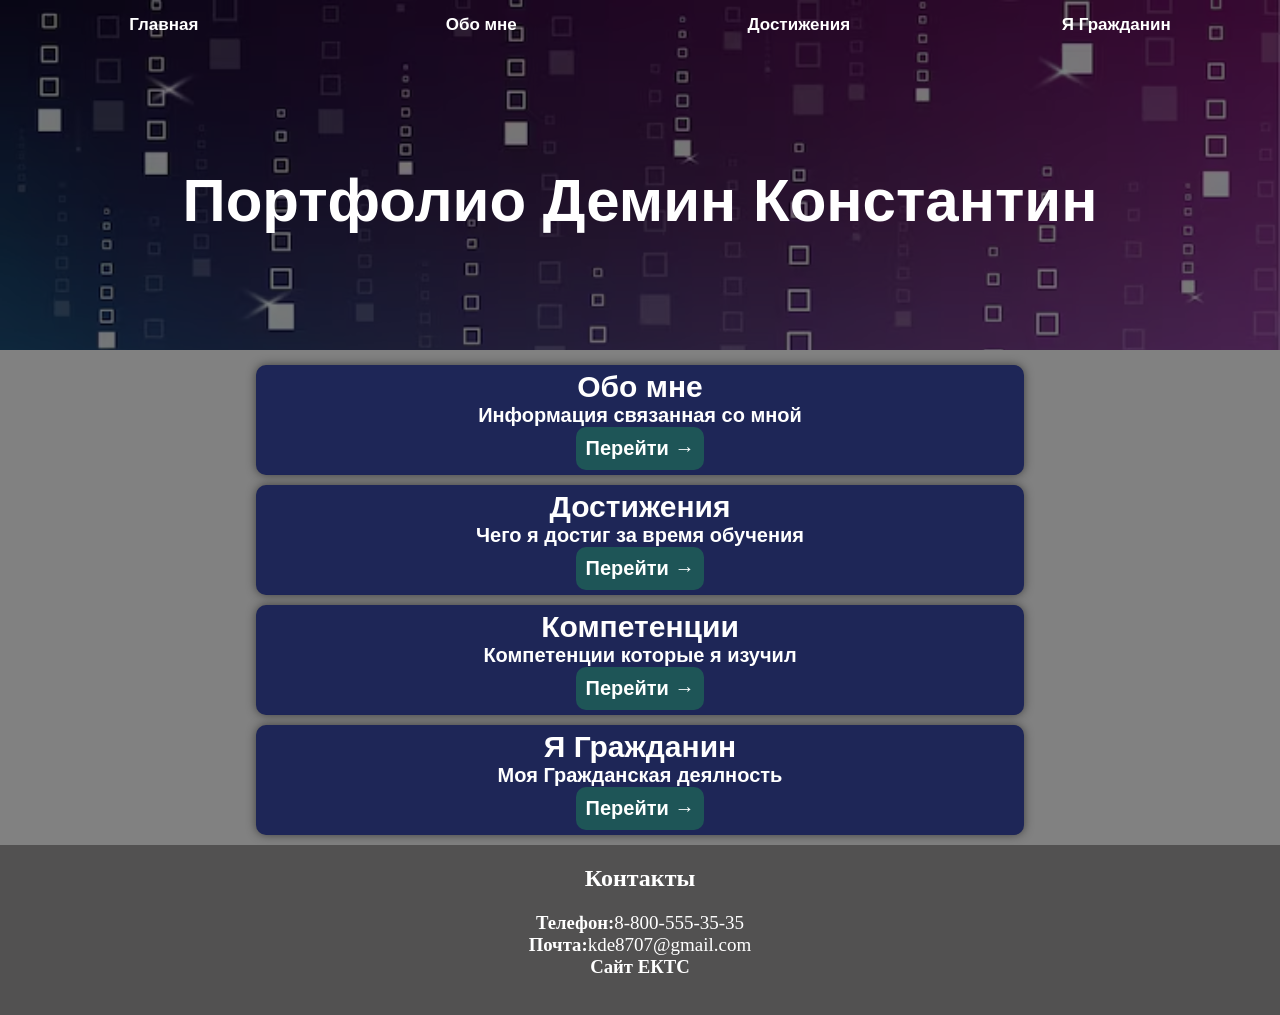
==== index.html @ 1305dbfd "Cat" ====
<!DOCTYPE html>
<html lang="en">
<head>
    <meta charset="UTF-8">
    <meta name="viewport" content="width=device-width, initial-scale=1.0">
    <title>Портфолио Демин Костя</title>
    <link rel="stylesheet" href="./css/style.css">
</head>
    <body>
        <header>
            <nav class="navigation">
                <ul>
                    <li><a href="./index.html">Главная</a></li>
                    <li><a href="./me.html">Обо мне</a></li>
                    <li><a href="./achievements.html">Достижения</a></li>
                    <li><a href="#">Я Гражданин</a></li>
                </ul>
            </nav>
            <div class="Portfolio">
                <h1>Портфолио Демин Константин</h1>
            </div>
        </header>

        <section class="other_sites">
            <div class="Block">
                <h2>Обо мне</h2>
                <p>Информация связанная со мной </p>
                <a href="./me.html" >Перейти →</a>
            </div>
            <div class="Block">
                <h2>Достижения</h2>
                <p>Чего я достиг за время обучения</p>
                <a href="./achievements.html" >Перейти →</a>
            </div>
            <div class="Block">
                <h2>Компетенции</h2>
                <p>Компетенции которые я изучил</p>
                <a href="./Competition.html" >Перейти →</a>
            </div>
            <div class="Block">
                <h2>Я Гражданин</h2>
                <p>Моя Гражданская деялность</p>
                <a href="./Grajdanin.html" >Перейти →</a>
            </div>
        </section>

        <section class="contacts">
            
            <h2>Контакты</h2>
            <div class="contact">
                <h3>Телефон:</h3>
                <p>8-800-555-35-35</p>
            </div>
            <div class="contact">
                <h3>Почта:</h3>
                <p>kde8707@gmail.com</p>
            </div>  

            <div class="EKTC">
                <h3><a href="https://www.ects.ru/">Сайт ЕКТС</a></h3>
            </div>
        </section>
    </body>
</html>
---- css/style.css ----
*{
    margin: 0;
    padding: 0;
    box-sizing: border-box;
}

body{
    display: flex;
    flex-direction: column;
    align-items: center;
    min-height: 100vh;
    width: 100%;
    background-color: rgb(129, 129, 129);
}

a{
    text-decoration: none;
    color: white;
}

header{
    background-image: url(../image/TopBack.png); 
    background-size: cover;
    background-color: rgba(0, 0, 0, 0.5); /* 0.5 — это 50% затемнения */
    background-blend-mode: multiply;
    width: 100%;
    height: 350px;
    padding-right: 5px;
    padding-left: 5px;
}

.Portfolio{
    width: 100%;
    height: 300px;
    color: white;
    display:flex;
    flex-direction: column;
    justify-content: center;
    align-items: center;
    text-align: center;
    font-size: 30px;
    font-weight: 600;
    font-family: 'Noto Sans KR', sans-serif;
}

.navigation{
    width: 100%;
    height: 50px;
    display: flex;
    justify-content: space-around;
    align-items: center;
    font-size: 20px;
    font-weight: 600;
    font-family: 'Noto Sans KR', sans-serif;
}
.navigation ul{
    display: flex;
    justify-content: space-around;
    align-items: center;
    list-style: none;
    width: 100%;
    height: 100%;
}
.navigation ul li{
    display: flex;
    justify-content: center;
    align-items: center;
    width: 100%;
    height: 100%; 
}
.navigation ul li a{
    text-decoration: none;
    color: white;
    width: 100%;
    height: 100%;
    display: flex;
    justify-content: center;
    align-items: center;
    font-size: 17px;
}
.navigation ul li a:hover{
    color: rgb(255, 178, 178);
}

.other_sites{
    display: grid;
    grid-template-columns: repeat(1, 1fr);
    grid-template-rows: repeat(4, 1fr);
    width: 80%;
    padding-top: 15px;
    padding-right: 10%;
    padding-left: 10%;
    gap: 10px;
}

.Block{
    background-color: rgb(30, 38, 87);
    border-radius: 10px;
    padding: 5px;
    display: flex;
    flex-direction: column;
    justify-content: center;
    align-items: center;
    text-align: center;
    color: white;
    font-size: 20px;
    font-weight: 600;
    font-family: 'Noto Sans KR', sans-serif;
    box-shadow: 0 0 10px rgba(0, 0, 0, 0.5);
}

.Block a{
    background-color: rgb(30, 85, 87);
    padding: 10px;
    border-radius: 10px;
}

.contacts{
    background-color: rgb(82, 81, 81);
    color: white;
    width: 100%;
    height: 170px;
    margin-top: 10px;
    display: flex;
    flex-direction: column; 
    align-items: center;
    flex-shrink: 0;
}

.contacts h2{
    margin: 20px;
}
.contact{
    display: flex;
}
.contact p{
    text-align: center;
    font-size: 19px;
}

.description{
    padding-left: 10px;
    padding-right: 10px;
    margin-top: 30px;
    margin-bottom: 30px;
    width: 100%;
    height: 300px;
    display:flex;
    flex-direction: column;
    justify-content: center;
    align-items: center;
    text-align: left;
    font-size: 18px;
    font-weight: 600;
    font-family: 'Noto Sans KR', sans-serif;
    max-width:  70%;

    background-color: rgb(135, 199, 255);
    border-radius: 10px;
    box-shadow: 0 0 10px rgba(0, 0, 0, 0.5);
}

.achievements{
    display: flex;
    flex-direction: row;
    justify-content: space-between;
    align-items: center;
    text-align: center;
    width: 100%;
    height: 600px;
    margin-top: 20px;
    margin-bottom: 50px;
    position: relative;
}

.achievements p{
    color:white;
}

.achievements h2{
    color:white;
}

.achievement_1{
    width: 20%;
    height: 30%;
}

.achievement_1 img{
    width: 220px;
    height: 280px;
}

.achievement_1 h2{
    font-size: 10px;
}

.achievement_1 p{
    font-size: 10px;
}

.achievement_3 h2{
    font-size: 10px;
}

.achievement_3 p{
    font-size: 10px;
}

.achievement_2{
    height: 65%;
}
.achievement_2 p{
    font-size: 20px;
}

.achievement_2 img{
    width: 300px;
    height: 400px;
}

.achievement_3{
    width: 20%;
    height: 30%;
}

.achievement_3 img{
    width: 220px;
    height: 280px;
}

.masAchiv{
    display: none;
}

.back{
    font-size: 25px;
    transform: translateY(-50%);
    background-color: rgb(30, 38, 87);
    border-radius: 10px;
    padding: 5px;
    display: flex;
    flex-direction: column;
    justify-content: center;
    align-items: center;
    text-align: center;
    color: white;
    font-weight: 600;
    font-family: 'Noto Sans KR', sans-serif;
    box-shadow: 0 0 10px rgba(0, 0, 0, 0.5);
    position: absolute; /* Кнопка вырывается из потока и позиционируется относительно .achievements */
    left: 10px;         /* Отступ 10px от левого края */
    top: 50%;           /* Сдвигаем верхний край кнопки на середину родителя */
    transform: translateY(-50%);
}

.next{
    font-size: 25px;
    transform: translateY(-50%);
    background-color: rgb(30, 38, 87);
    border-radius: 10px;
    padding: 5px;
    display: flex;
    flex-direction: column;
    justify-content: center;
    align-items: center;
    text-align: center;
    color: white;
    font-weight: 600;
    font-family: 'Noto Sans KR', sans-serif;
    box-shadow: 0 0 10px rgba(0, 0, 0, 0.5);
    position: absolute; /* То же самое для правой кнопки */
    right: 10px;        /* Отступ 10px от правого края */
    top: 50%;
    transform: translateY(-50%);
}

.general{
    display: flex;
    flex-direction: column;
    justify-content: center;
    align-items: center;
    text-align: left;
    width: 70%;
    height: 100px;/* 1300 */
    margin-top: 20px;
    margin-bottom: 50px;
    padding-left: 15px;
    padding-right: 15px;
    background-color: rgb(135, 199, 255);
    border-radius: 10px;
    box-shadow: 0 0 10px rgba(0, 0, 0, 0.5);
    cursor: pointer;
}

.general h1{
    font-size: 30px;
}

#generalText{
    display:none
}

.professional{
    display: flex;
    flex-direction: column;
    justify-content: center;
    align-items: center;
    text-align: left;
    width: 70%;
    height: 100px;/* 1750 */
    margin-top: 20px;
    margin-bottom: 50px;
    padding-left: 15px;
    padding-right: 15px;
    background-color: rgb(135, 199, 255);
    border-radius: 10px;
    box-shadow: 0 0 10px rgba(0, 0, 0, 0.5);
    cursor: pointer;
}

.professional h1{
    font-size: 30px;
}

#profesText{
    display:none
}
.Types{
    display: flex;
    flex-direction: column;
    justify-content: center;
    align-items: center;
    text-align: left;
    width: 70%;
    height: 240px;/* 2000 */
    margin-top: 20px;
    margin-bottom: 50px;
    padding-left: 15px;
    padding-right: 15px;
    background-color: rgb(135, 199, 255);
    border-radius: 10px;
    box-shadow: 0 0 10px rgba(0, 0, 0, 0.5);
    cursor: pointer;
}
.Types h1{
    font-size: 30px;
}
#typesText{
    display:none
}

.MyPhoto{
    width: 400px;
    height: 500px;
    margin-top: 50px;
    margin-bottom: 50px;
    border-radius: 10px;
    box-shadow: 0 0 10px rgba(0, 0, 0, 0.5);
}

/* ========================================================== */
/*   МЕДИА-ЗАПРОС ДЛЯ СМАРТФОНОВ (ЭКРАНЫ МЕНЕЕ 768px)          */
/* ========================================================== */
@media screen and (max-width: 768px) {
    header {
        height: auto;
        padding-bottom: 20px;
    }

    .Portfolio {
        height: auto;
        padding: 40px 10px;
        font-size: 24px;
    }

    /* Навигация перестраивается в столбик, чтобы не сжиматься */
    .navigation {
        height: auto;
    }
    
    .navigation ul {
        flex-direction: column;
        gap: 10px;
        padding: 10px 0;
    }

    .navigation ul li a {
        font-size: 16px;
        padding: 8px 0;
    }

    /* Сетка сайтов занимает больше ширины */
    .other_sites {
        width: 90%;
        padding-left: 5%;
        padding-right: 5%;
    }

    /* Адаптация текстовых блоков и раскрывающихся секций */
    .description, .general, .professional, .Types {
        width: 90%;
        max-width: 90%;
        height: auto; /* Сбрасываем фиксированную высоту, чтобы текст не вылезал */
        padding: 20px 15px;
        margin-top: 15px;
        margin-bottom: 15px;
    }

    .general h1, .professional h1, .Types h1 {
        font-size: 22px;
        text-align: center;
    }

    /* Фотография подстраивается под ширину экрана */
    .MyPhoto {
        width: 90%;
        height: auto;
        aspect-ratio: 4 / 5; /* Сохраняет пропорции исходных 400x500 */
        margin-top: 25px;
        margin-bottom: 25px;
    }

    /* Блок с достижениями и слайдером */
    .achievements {
        height: auto;
        flex-direction: column; /* Элементы встают друг под друга, если нужно */
        gap: 15px;
    }

    .achievement_2 {
        height: auto;
        width: 90%;
    }

    .achievement_2 img {
        width: 100%;
        height: auto;
        max-width: 280px;
    }
    .achievement_1{
        display: none;
    }
    .achievement_3{
        display: none;
    }

    /* Футер/Контакты */
    .contacts {
        height: auto;
        padding-bottom: 20px;
    }
    
    .contact {
        flex-direction: column;
        gap: 5px;
    }

}
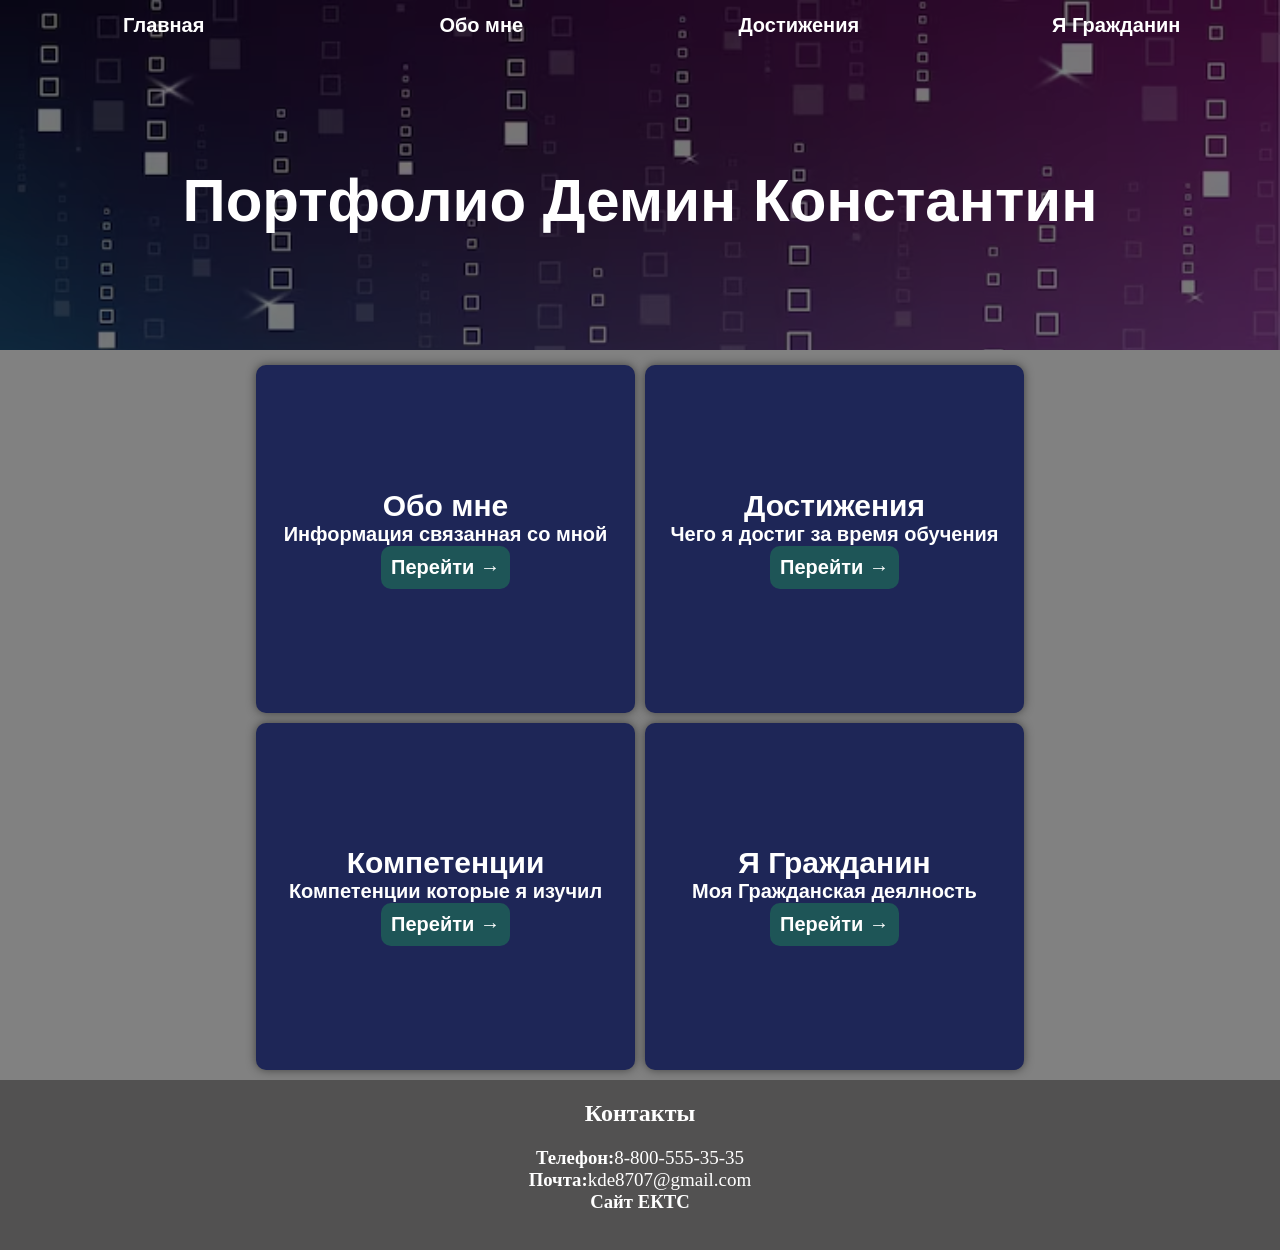
==== commit 2d86ecb3: "cat" ====
--- a/index.html
+++ b/index.html
@@ -4,7 +4,9 @@
     <meta charset="UTF-8">
     <meta name="viewport" content="width=device-width, initial-scale=1.0">
     <title>Портфолио Демин Костя</title>
-    <link rel="stylesheet" href="./css/style.css">
+<link rel="stylesheet" href="./css/styleMain.css" media="screen and (min-width: 901px)">
+
+<link rel="stylesheet" href="./css/style.css" media="screen and (max-width: 900px)">
 </head>
     <body>
         <header>
@@ -13,7 +15,7 @@
                     <li><a href="./index.html">Главная</a></li>
                     <li><a href="./me.html">Обо мне</a></li>
                     <li><a href="./achievements.html">Достижения</a></li>
-                    <li><a href="#">Я Гражданин</a></li>
+                    <li><a href="./Grajdanin.html">Я Гражданин</a></li>
                 </ul>
             </nav>
             <div class="Portfolio">
--- a/css/styleMain.css
+++ b/css/styleMain.css
@@ -0,0 +1,488 @@
+*{
+    margin: 0;
+    padding: 0;
+    box-sizing: border-box;
+}
+
+body{
+    display: flex;
+    flex-direction: column;
+    align-items: center;
+    min-height: 100vh;
+    width: 100%;
+    background-color: rgb(129, 129, 129);
+}
+
+a{
+    text-decoration: none;
+    color: white;
+}
+
+header{
+    background-image: url(../image/TopBack.png); 
+    background-size: cover;
+    background-color: rgba(0, 0, 0, 0.5); /* 0.5 — это 50% затемнения */
+    background-blend-mode: multiply;
+    width: 100%;
+    height: 350px;
+    padding-right: 5px;
+    padding-left: 5px;
+}
+
+.Portfolio{
+    width: 100%;
+    height: 300px;
+    color: white;
+    display:flex;
+    flex-direction: column;
+    justify-content: center;
+    align-items: center;
+    text-align: center;
+    font-size: 30px;
+    font-weight: 600;
+    font-family: 'Noto Sans KR', sans-serif;
+}
+
+.navigation{
+    width: 100%;
+    height: 50px;
+    display: flex;
+    justify-content: space-around;
+    align-items: center;
+    font-size: 20px;
+    font-weight: 600;
+    font-family: 'Noto Sans KR', sans-serif;
+}
+.navigation ul{
+    display: flex;
+    justify-content: space-around;
+    align-items: center;
+    list-style: none;
+    width: 100%;
+    height: 100%;
+}
+.navigation ul li{
+    display: flex;
+    justify-content: center;
+    align-items: center;
+    width: 100%;
+    height: 100%; 
+}
+.navigation ul li a{
+    text-decoration: none;
+    color: white;
+    width: 100%;
+    height: 100%;
+    display: flex;
+    justify-content: center;
+    align-items: center;
+}
+.navigation ul li a:hover{
+    color: rgb(255, 178, 178);
+}
+
+.other_sites{
+    display: grid;
+    grid-template-columns: repeat(2, 1fr);
+    grid-template-rows: repeat(2, 1fr);
+    width: 80%;
+    height: 80vh;
+    padding-top: 15px;
+    padding-right: 10%;
+    padding-left: 10%;
+    gap: 10px;
+}
+
+
+.Block{
+    background-color: rgb(30, 38, 87);
+    border-radius: 10px;
+    padding: 5px;
+    display: flex;
+    flex-direction: column;
+    justify-content: center;
+    align-items: center;
+    text-align: center;
+    color: white;
+    font-size: 20px;
+    font-weight: 600;
+    font-family: 'Noto Sans KR', sans-serif;
+    box-shadow: 0 0 10px rgba(0, 0, 0, 0.5);
+}
+
+.Block a{
+    background-color: rgb(30, 85, 87);
+    padding: 10px;
+    border-radius: 10px;
+}
+
+.contacts{
+    background-color: rgb(82, 81, 81);
+    bottom: 0;
+    color: white;
+    width: 100%;
+    height: 170px;
+    margin-top: 10px;
+    display: flex;
+    flex-direction: column; 
+    align-items: center;
+    flex-shrink: 0;
+    bottom:0;
+}
+
+.contacts h2{
+    margin: 20px;
+}
+.contact{
+    display: flex;
+}
+.contact p{
+    text-align: center;
+    font-size: 19px;
+}
+
+
+.description{
+    margin-left: 10px;
+    margin-top: 30px;
+    margin-bottom: 30px;
+    width: 100%;
+    height: 300px;
+    display:flex;
+    flex-direction: column;
+    justify-content: center;
+    align-items: center;
+    text-align: left;
+    font-size: 20px;
+    font-weight: 600;
+    font-family: 'Noto Sans KR', sans-serif;
+    max-width:  70%;
+
+    background-color: rgb(135, 199, 255);
+    border-radius: 10px;
+    box-shadow: 0 0 10px rgba(0, 0, 0, 0.5);
+}
+
+
+.achievements{
+    display: flex;
+    flex-direction: row;
+    justify-content: space-between;
+    align-items: center;
+    text-align: center;
+    width: 100%;
+    height: 600px;
+    margin-top: 20px;
+    margin-bottom: 50px;
+    padding-left: 150px;
+    padding-right: 150px;
+}
+ 
+
+.achievements p{
+    color:white;
+}
+
+.achievements h2{
+    color:white;
+}
+
+.achievement_1{
+    width: 20%;
+    height: 30%;
+}
+
+.achievement_1 img{
+    width: 220px;
+    height: 280px;
+}
+
+.achievement_1 h2{
+    font-size: 10px;
+}
+
+.achievement_1 p{
+    font-size: 10px;
+}
+
+.achievement_3 h2{
+    font-size: 10px;
+}
+
+.achievement_3 p{
+    font-size: 10px;
+}
+
+.achievement_2{
+    width: 30%;
+    height: 65%;
+}
+.achievement_2 p{
+    font-size: 20px;
+}
+
+.achievement_2 img{
+    width: 300px;
+    height: 400px;
+}
+
+.achievement_3{
+    width: 20%;
+    height: 30%;
+}
+
+.achievement_3 img{
+    width: 220px;
+    height: 280px;
+}
+
+.masAchiv{
+    display: none;
+}
+
+.back{
+    font-size: 20px;
+    left: 10px;
+    top: 50%;
+    transform: translateY(-50%);
+    background-color: rgb(30, 38, 87);
+    border-radius: 10px;
+    padding: 5px;
+    display: flex;
+    flex-direction: column;
+    justify-content: center;
+    align-items: center;
+    text-align: center;
+    color: white;
+    font-size: 20px;
+    font-weight: 600;
+    font-family: 'Noto Sans KR', sans-serif;
+    box-shadow: 0 0 10px rgba(0, 0, 0, 0.5);
+}
+
+.next{
+    font-size: 20px;
+    right: 10px;
+    top: 50%;
+    transform: translateY(-50%);
+    background-color: rgb(30, 38, 87);
+    border-radius: 10px;
+    padding: 5px;
+    display: flex;
+    flex-direction: column;
+    justify-content: center;
+    align-items: center;
+    text-align: center;
+    color: white;
+    font-size: 20px;
+    font-weight: 600;
+    font-family: 'Noto Sans KR', sans-serif;
+    box-shadow: 0 0 10px rgba(0, 0, 0, 0.5);
+}
+
+
+.general{
+    display: flex;
+    flex-direction: column;
+    justify-content: center;
+    align-items: center;
+    text-align: left;
+    width: 60%;
+    height: 100px;/* 600 */
+    margin-top: 20px;
+    margin-bottom: 50px;
+    padding-left: 150px;
+    padding-right: 150px;
+    background-color: rgb(135, 199, 255);
+    border-radius: 10px;
+    box-shadow: 0 0 10px rgba(0, 0, 0, 0.5);
+    cursor: pointer;
+}
+#generalText{
+    display:none
+}
+
+.professional{
+    display: flex;
+    flex-direction: column;
+    justify-content: center;
+    align-items: center;
+    text-align: left;
+    width: 60%;
+    height: 100px;/* 800 */
+    margin-top: 20px;
+    margin-bottom: 50px;
+    padding-left: 150px;
+    padding-right: 150px;
+    background-color: rgb(135, 199, 255);
+    border-radius: 10px;
+    box-shadow: 0 0 10px rgba(0, 0, 0, 0.5);
+    cursor: pointer;
+}
+#profesText{
+    display:none
+}
+.Types{
+    display: flex;
+    flex-direction: column;
+    justify-content: center;
+    align-items: center;
+    text-align: left;
+    width: 60%;
+    height: 100px;/* 750 */
+    margin-top: 20px;
+    margin-bottom: 50px;
+    padding-left: 150px;
+    padding-right: 150px;
+    background-color: rgb(135, 199, 255);
+    border-radius: 10px;
+    box-shadow: 0 0 10px rgba(0, 0, 0, 0.5);
+    cursor: pointer;
+}
+#typesText{
+    display:none
+}
+
+
+.MyPhoto{
+    width: 400px;
+    height: 500px;
+    margin-top: 50px;
+    margin-bottom: 50px;
+    border-radius: 10px;
+    box-shadow: 0 0 10px rgba(0, 0, 0, 0.5);
+}
+
+
+
+@media screen and (max-width: 768px) {
+    
+    /* 1. Шапка и заголовок */
+    header {
+        height: 250px;
+    }
+
+    .Portfolio {
+        height: 180px;
+        font-size: 22px;
+        padding: 0 10px;
+    }
+
+    /* 2. Меню навигации переводим в столбик */
+    .navigation {
+        height: auto;
+        padding: 10px 0;
+    }
+
+    .navigation ul {
+        flex-direction: column;
+        gap: 10px;
+    }
+
+    .navigation ul li {
+        width: 100%;
+    }
+
+    .navigation ul li a {
+        padding: 8px 0;
+        font-size: 16px;
+    }
+
+    /* 3. Главное фото пользователя */
+    .MyPhoto {
+        width: 90%;
+        max-width: 320px;
+        height: auto;
+        margin-top: 25px;
+        margin-bottom: 25px;
+    }
+
+    /* 4. Сетка сторонних сайтов (в 1 колонку) */
+    .other_sites {
+        width: 95%;
+        padding-left: 5%;
+        padding-right: 5%;
+    }
+
+    /* 5. Текстовые блоки и раскрывающиеся списки */
+    .description, 
+    .general, 
+    .professional, 
+    .Types {
+        width: 90%;
+        max-width: 100%;
+        height: auto; /* Убираем фиксированную высоту, чтобы текст помещался */
+        min-height: 100px;
+        padding: 20px 15px;
+        margin-top: 15px;
+        margin-bottom: 25px;
+    }
+
+    .description {
+        font-size: 16px;
+    }
+
+    .general h1, 
+    .professional h1, 
+    .Types h1 {
+        font-size: 22px;
+        text-align: center;
+    }
+
+    /* 6. Блок с достижениями (слайдер/галерея) */
+    .achievements {
+        flex-direction: column; /* Элементы встают друг под друга */
+        height: auto;
+        gap: 20px;
+        margin-bottom: 30px;
+    }
+
+    /* Главное активное достижение */
+    .achievement_2 {
+        height: auto;
+        width: 100%;
+    }
+
+    .achievement_2 img {
+        width: 85%;
+        max-width: 260px;
+        height: auto;
+    }
+
+    .achievement_2 p {
+        font-size: 16px;
+        padding: 0 10px;
+    }
+
+    /* Кнопки Назад / Вперед */
+    .back, .next {
+        position: relative; /* Убираем абсолютное позиционирование, если оно было */
+        transform: none;
+        top: 0;
+        left: 0;
+        right: 0;
+        width: 50%;
+        margin: 5px auto;
+        font-size: 16px;
+    }
+
+    /* 7. Футер (Контакты) */
+    .contacts {
+        height: auto;
+        padding-bottom: 20px;
+    }
+
+    .contacts h2 {
+        margin: 15px;
+        font-size: 20px;
+    }
+
+    .contact {
+        flex-direction: column;
+        gap: 8px;
+    }
+
+    .contact p {
+        font-size: 16px;
+    }
+}
--- a/css/style.css
+++ b/css/style.css
@@ -429,7 +429,7 @@
     }
 
     .achievement_2 {
-        height: auto;
+        height: 430px;
         width: 90%;
     }
 
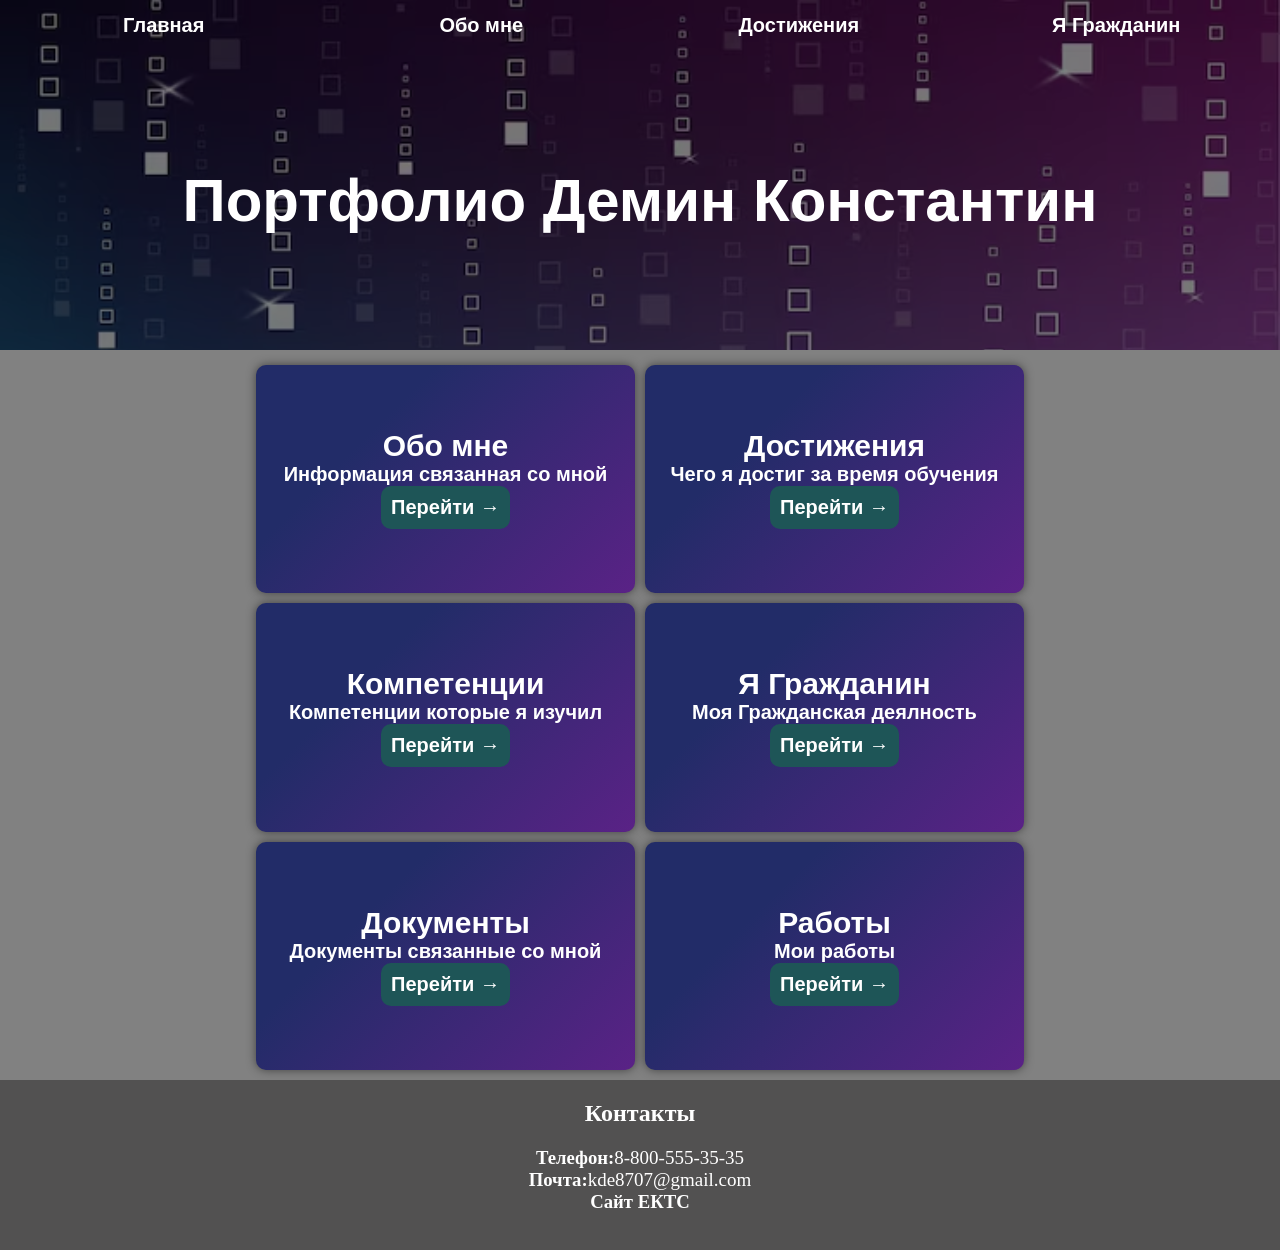
==== commit 97e49a12: "may" ====
--- a/index.html
+++ b/index.html
@@ -44,6 +44,16 @@
                 <p>Моя Гражданская деялность</p>
                 <a href="./Grajdanin.html" >Перейти →</a>
             </div>
+            <div class="Block">
+                <h2>Документы</h2>
+                <p>Документы связанные со мной</p>
+                <a href="https://demin.ects.tilda.ws/page59344751.html" >Перейти →</a>
+            </div>
+            <div class="Block">
+                <h2>Работы</h2>
+                <p>Мои работы</p>
+                <a href="https://tilda.ru/page/?pageid=59757333&projectid=11374501" >Перейти →</a>
+            </div>
         </section>
 
         <section class="contacts">
--- a/css/styleMain.css
+++ b/css/styleMain.css
@@ -84,7 +84,7 @@
 .other_sites{
     display: grid;
     grid-template-columns: repeat(2, 1fr);
-    grid-template-rows: repeat(2, 1fr);
+    grid-template-rows: repeat(3, 1fr);
     width: 80%;
     height: 80vh;
     padding-top: 15px;
@@ -94,8 +94,16 @@
 }
 
 
+
+.main{
+    display:flex;
+    justify-content: center;
+    align-items: center;
+}
+
 .Block{
-    background-color: rgb(30, 38, 87);
+    background: linear-gradient(135deg, rgb(34, 44, 104) 30%, rgb(90, 34, 134) 100%);
+    background-color: rgb(34, 44, 104);
     border-radius: 10px;
     padding: 5px;
     display: flex;
@@ -146,14 +154,15 @@
     margin-left: 10px;
     margin-top: 30px;
     margin-bottom: 30px;
-    width: 100%;
-    height: 300px;
+    width: 350px;
+    height: 500px;
+    padding: 20px;
     display:flex;
     flex-direction: column;
     justify-content: center;
     align-items: center;
     text-align: left;
-    font-size: 20px;
+    font-size: 24px;
     font-weight: 600;
     font-family: 'Noto Sans KR', sans-serif;
     max-width:  70%;
--- a/css/style.css
+++ b/css/style.css
@@ -85,7 +85,7 @@
 .other_sites{
     display: grid;
     grid-template-columns: repeat(1, 1fr);
-    grid-template-rows: repeat(4, 1fr);
+    grid-template-rows: repeat(6, 1fr);
     width: 80%;
     padding-top: 15px;
     padding-right: 10%;
@@ -94,6 +94,7 @@
 }
 
 .Block{
+    background: linear-gradient(135deg, rgb(34, 44, 104) 30%, rgb(90, 34, 134) 100%);
     background-color: rgb(30, 38, 87);
     border-radius: 10px;
     padding: 5px;
@@ -359,6 +360,11 @@
     box-shadow: 0 0 10px rgba(0, 0, 0, 0.5);
 }
 
+.main{
+    display:flex;
+}
+
+
 /* ========================================================== */
 /*   МЕДИА-ЗАПРОС ДЛЯ СМАРТФОНОВ (ЭКРАНЫ МЕНЕЕ 768px)          */
 /* ========================================================== */
@@ -368,6 +374,11 @@
         padding-bottom: 20px;
     }
 
+
+    .main{
+        flex-direction: column;
+        align-items: center;
+    }
     .Portfolio {
         height: auto;
         padding: 40px 10px;
@@ -429,7 +440,7 @@
     }
 
     .achievement_2 {
-        height: 430px;
+        height: 500px;
         width: 90%;
     }
 
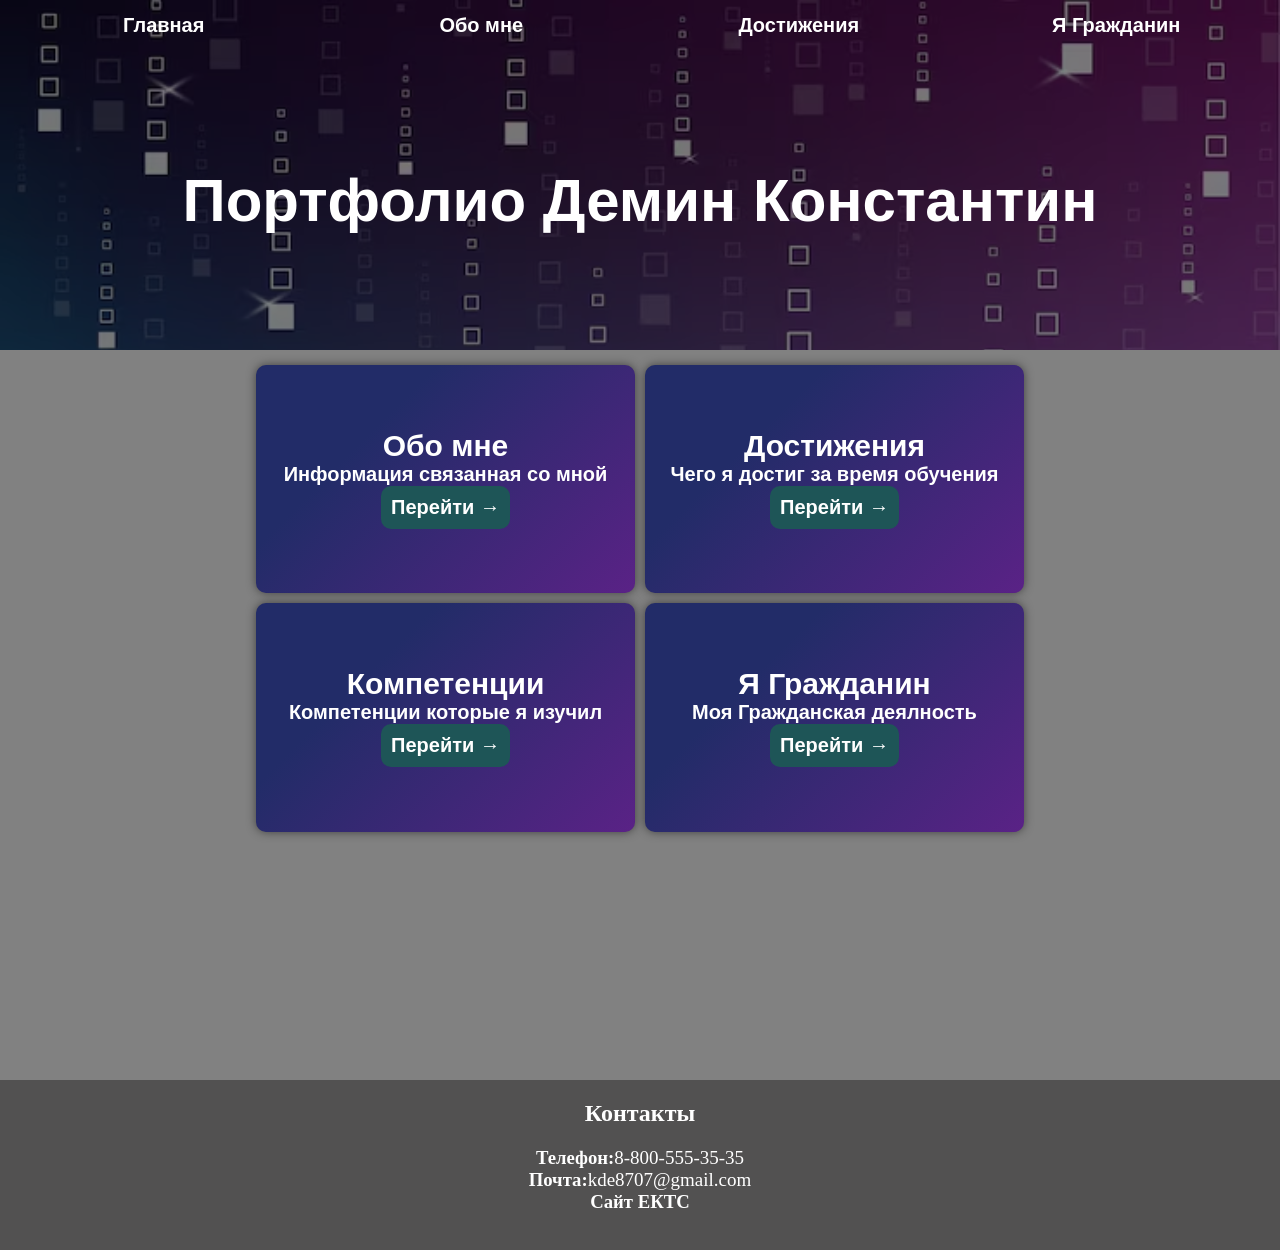
==== commit d896264c: "main" ====
--- a/index.html
+++ b/index.html
@@ -44,16 +44,6 @@
                 <p>Моя Гражданская деялность</p>
                 <a href="./Grajdanin.html" >Перейти →</a>
             </div>
-            <div class="Block">
-                <h2>Документы</h2>
-                <p>Документы связанные со мной</p>
-                <a href="https://demin.ects.tilda.ws/page59344751.html" >Перейти →</a>
-            </div>
-            <div class="Block">
-                <h2>Работы</h2>
-                <p>Мои работы</p>
-                <a href="https://tilda.ru/page/?pageid=59757333&projectid=11374501" >Перейти →</a>
-            </div>
         </section>
 
         <section class="contacts">
